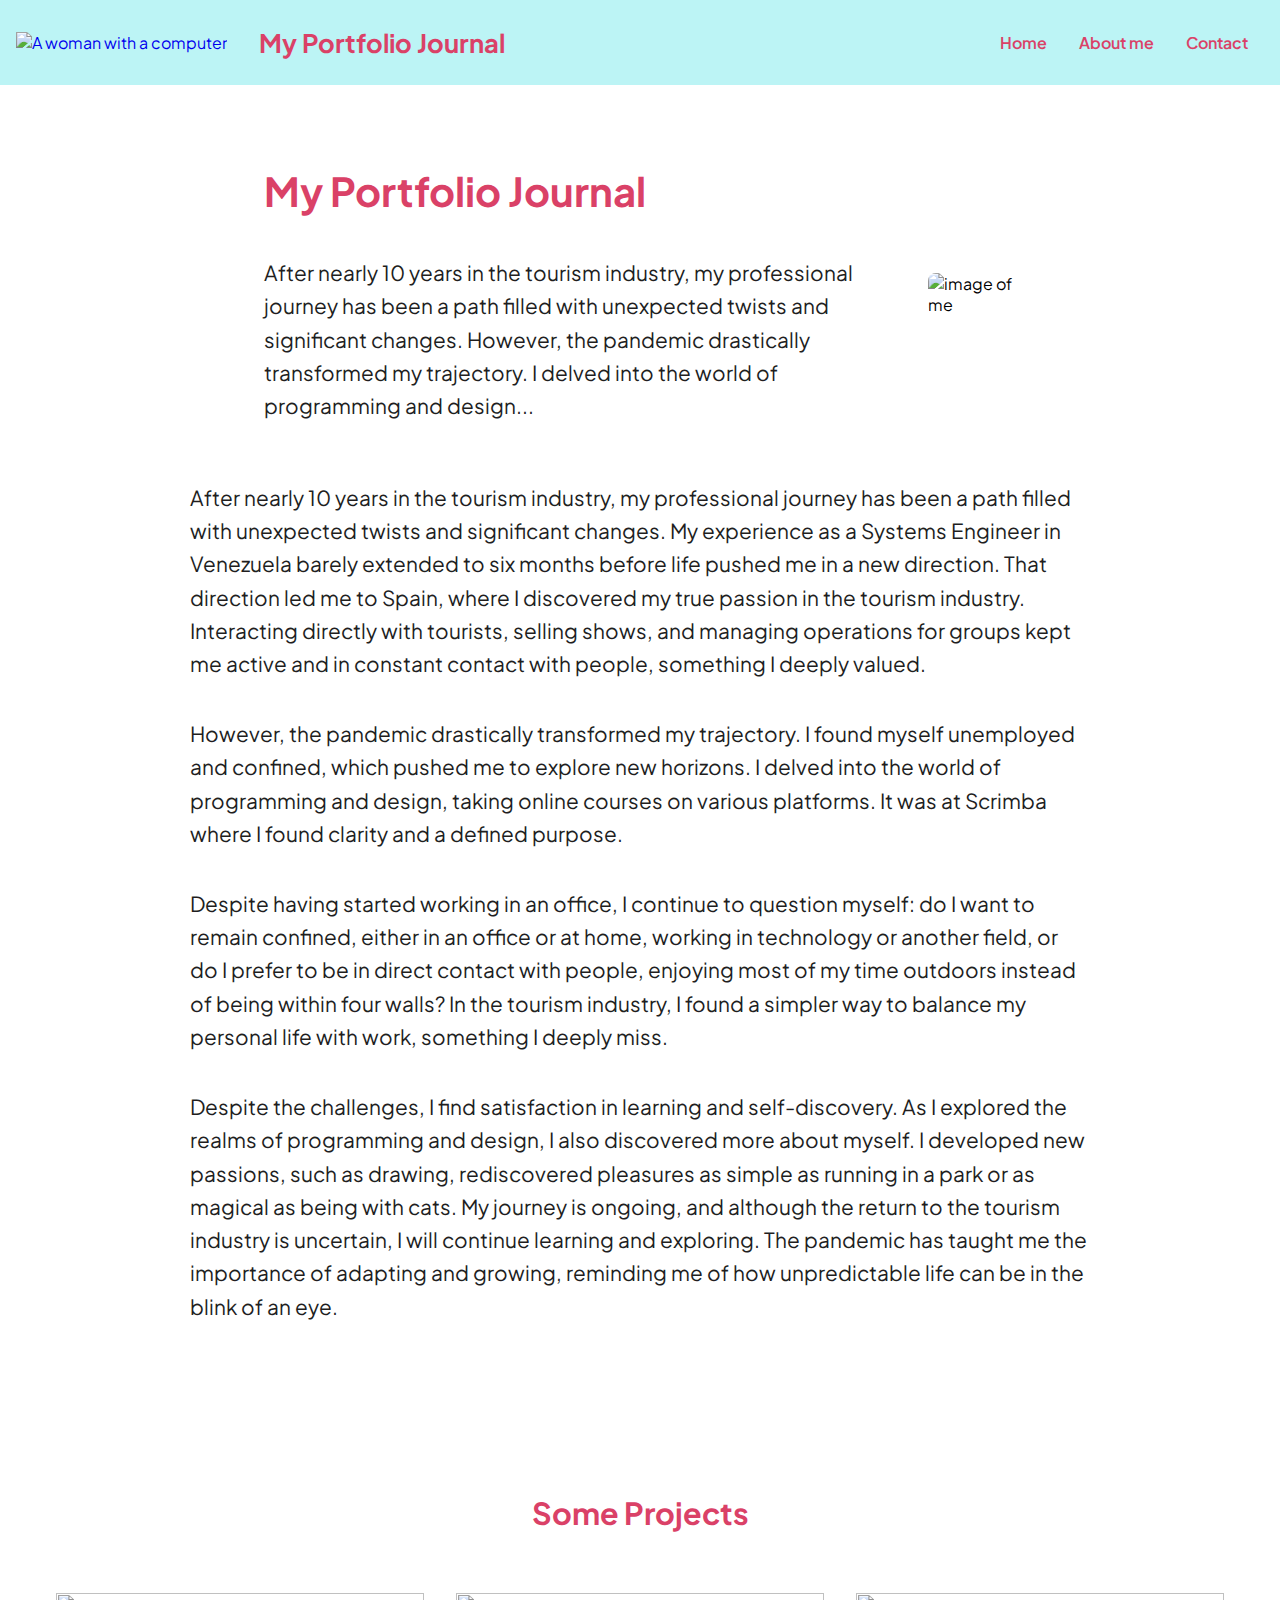
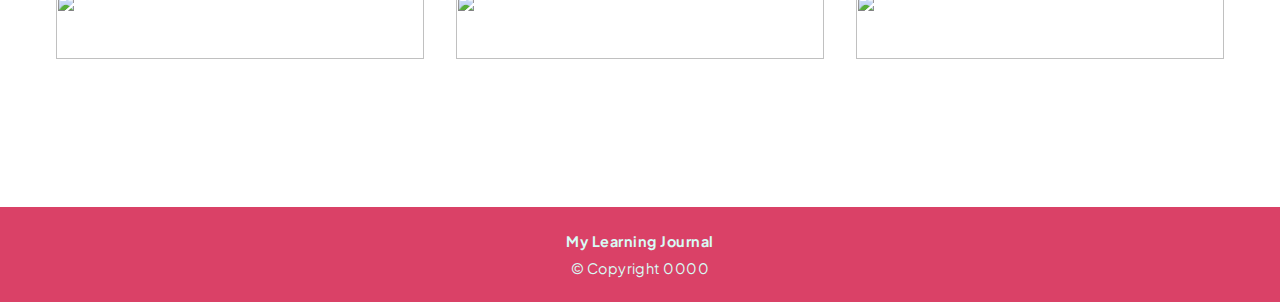
==== about.html @ 936f0bb9 "commit" ====
<!DOCTYPE html>
<html lang="en">
  <head>
    <meta charset="UTF-8" />
    <meta name="viewport" content="width=device-width, initial-scale=1.0" />
    <link
      rel="stylesheet"
      href="https://cdnjs.cloudflare.com/ajax/libs/normalize/8.0.1/normalize.css"
    />
    <!-- Font Awesome CDN -->
    <link
      rel="stylesheet"
      href="https://cdnjs.cloudflare.com/ajax/libs/font-awesome/6.4.2/css/all.min.css"
      integrity="sha512-z3gLpd7yknf1YoNbCzqRKc4qyor8gaKU1qmn+CShxbuBusANI9QpRohGBreCFkKxLhei6S9CQXFEbbKuqLg0DA=="
      crossorigin="anonymous"
      referrerpolicy="no-referrer"
    />
    <!-- Font Google-->
    <link rel="preconnect" href="https://fonts.googleapis.com" />
    <link rel="preconnect" href="https://fonts.gstatic.com" crossorigin />
    <link
      href="https://fonts.googleapis.com/css2?family=Plus+Jakarta+Sans:wght@400;500;600;700;800&display=swap"
      rel="stylesheet"
    />
    <!-- CSS -->
    <link rel="stylesheet" href="css/about.css" />

    <title>About Me</title>
    <script src="index.js" defer></script>
  </head>
  <body>
    <header class="site-header flex">
      <div class="site-identity flex">
        <a href="index.html"
          ><img
            src="images/logo.png"
            alt="A woman with a computer"
            class="site-image"
        /></a>
        <h3>My Portfolio Journal</h3>
      </div>

      <button
        class="mobile-nav-toggle"
        aria-controls="site-navigation"
        aria-expanded="false"
      >
        <i class="fa-solid fa-bars" name="menu"></i>
        <i class="fa-solid fa-close" name="close"></i>
        <span class="fa-sr-only">Menu</span>
      </button>
      <nav>
        <ul
          id="site-navigation"
          data-visible="false"
          class="site-navigation flex"
        >
          <li><a href="index.html" class="active">Home </a></li>
          <li><a href="about.html">About me </a></li>
          <li><a href="contact.html">Contact </a></li>
        </ul>
      </nav>
    </header>

    <section class="section-article">
      <div class="article-content flex">
        <div class="article-segment flex">
          <div>
            <h1>My Portfolio Journal</h1>
            <p class="article-text article-summary">
              After nearly 10 years in the tourism industry, my professional
              journey has been a path filled with unexpected twists and
              significant changes. However, the pandemic drastically transformed
              my trajectory. I delved into the world of programming and
              design...
            </p>
          </div>
          <img
            src="../images/carla.png"
            class="article-img"
            alt="image of me"
          />
        </div>
        <p class="article-text">
          After nearly 10 years in the tourism industry, my professional journey
          has been a path filled with unexpected twists and significant changes.
          My experience as a Systems Engineer in Venezuela barely extended to
          six months before life pushed me in a new direction. That direction
          led me to Spain, where I discovered my true passion in the tourism
          industry. Interacting directly with tourists, selling shows, and
          managing operations for groups kept me active and in constant contact
          with people, something I deeply valued.
        </p>
        <p class="article-text">
          However, the pandemic drastically transformed my trajectory. I found
          myself unemployed and confined, which pushed me to explore new
          horizons. I delved into the world of programming and design, taking
          online courses on various platforms. It was at Scrimba where I found
          clarity and a defined purpose.
        </p>
        <p class="article-text">
          Despite having started working in an office, I continue to question
          myself: do I want to remain confined, either in an office or at home,
          working in technology or another field, or do I prefer to be in direct
          contact with people, enjoying most of my time outdoors instead of
          being within four walls? In the tourism industry, I found a simpler
          way to balance my personal life with work, something I deeply miss.
        </p>
        <p class="article-text">
          Despite the challenges, I find satisfaction in learning and
          self-discovery. As I explored the realms of programming and design, I
          also discovered more about myself. I developed new passions, such as
          drawing, rediscovered pleasures as simple as running in a park or as
          magical as being with cats. My journey is ongoing, and although the
          return to the tourism industry is uncertain, I will continue learning
          and exploring. The pandemic has taught me the importance of adapting
          and growing, reminding me of how unpredictable life can be in the
          blink of an eye.
        </p>
      </div>
    </section>

    <section class="section-gallery">
      <h2>Some Projects</h2>
      <ul class="gallery">
        <li>
          <figure class="gallery-content">
            <a href="https://hometown-istanbul.netlify.app" target="_blank">
              <img src="../images/img-1.jpg" class="gallery-image" />
              <figcaption>
                Istanbul: Current City - Basic HTML & CSS Page
              </figcaption>
            </a>
          </figure>
        </li>
        <li>
          <figure class="gallery-content">
            <a href="https://soccer-scoreboard-app.netlify.app" target="_blank">
              <img src="../images/img-2.jpg" class="gallery-image" />
              <figcaption>Basic scoreboard in HTML, CSS and JS</figcaption>
            </a>
          </figure>
        </li>

        <li>
          <figure class="gallery-content">
            <a href="https://birthdaygiftsite.netlify.app/" target="_blank">
              <img src="../images/img-3.jpg" class="gallery-image" />
              <figcaption>
                Animated birthday gift card in HTML and CSS for my sister
              </figcaption>
            </a>
          </figure>
        </li>
      </ul>
    </section>

    <footer>
      <p>My Learning Journal</p>
      <p class="footer-date">&copy; Copyright <span class="year">0000</span></p>
    </footer>
  </body>
</html>
---- css/about.css ----
/* General */

*,
*:before,
*:after {
  padding: 0;
  margin: 0;
  box-sizing: border-box;
}

html {
  margin: 0;
  padding: 0;
  box-sizing: border-box;
}

body {
  font-family: "Plus Jakarta Sans", sans-serif;

  overflow-x: hidden;
}

a {
  text-decoration: none;
}

.flex {
  display: flex;
  gap: var(--gap, 1rem);
}

/* Typography */

h1 {
  margin: 0 0 1em 0;
  color: #da4167;
  font-size: 2rem;
  text-align: center;
}

h3 {
  font-size: 1rem;
}

h2 {
  color: #da4167;
  margin-bottom: 2em;
  text-align: center;
  font-size: 1.9rem;
}

@media (min-width: 35em) {
  h1 {
    font-size: 2.5rem;
    text-align: left;
  }
  h3 {
    font-size: 1.6rem;
  }
}

/* ----- Header ----- */

.site-header {
  background-color: #bcf4f5;
  color: #da4167;
  justify-content: space-between;
  align-items: center;
}

.site-identity {
  align-items: center;
  justify-content: space-between;
}

.site-image {
  height: 6rem;
  margin: 1em;
  cursor: pointer;
}

.site-navigation {
  align-items: center;
  min-height: 4.375em;
  list-style: none;
  transform: uppercase;
}

.site-navigation a {
  text-decoration: none;
  color: #da4167;
  font-weight: 600;
}

.mobile-nav-toggle {
  display: none;
}

@media (max-width: 35em) {
  .site-image {
    margin: 0.5em 0 0.5em 0.5em;
    height: 4rem;
  }

  .site-navigation {
    position: fixed;
    z-index: 1000;
    flex-direction: column;
    padding: min(20vh, 10em) 2em;
    inset: 0 0 0 0;
    background-color: #d8fbf5;
    transform: translateX(100%);
    transition: transform 35ms ease-out;
  }

  .site-navigation[data-visible="true"] {
    transform: translateX(0%);
  }

  .mobile-nav-toggle > i[name="close"] {
    display: none;
  }
  .mobile-nav-toggle > i[name="menu"] {
    display: block;
  }

  .mobile-nav-toggle {
    display: block;
    position: absolute;
    background-color: #d8fbf5;
    border-color: #da4167;
    color: #da4167;
    padding: 0.5em;
    aspect-ratio: 1;
    z-index: 9999;
    top: 1.5em;
    right: 2em;
  }
}

@media (min-width: 35em) {
  .site-navigation {
    --gap: 2em;
    padding: 2em;
  }
}

/* ----- Article ----- */
.section-article {
  margin: 5em 0;
}

.article-content {
  padding: 0 4em;
  flex-direction: column;
  justify-content: center;
  align-items: center;
}

.article-segment {
  flex-direction: column;
  padding: 0;
}

.article-img {
  width: 95%;
  display: block;
  border-radius: 0.5em;
}

.article-text {
  color: #211e1e;
  line-height: 1.6;
  font-size: 1rem;
  padding: 0.5em 0;
}

@media (min-width: 35em) {
  .section-article {
    margin: 5em 4em;
  }

  .article-segment {
    padding: 0 8.5em;
    flex-direction: row;
    margin-bottom: 2em;
    align-items: center;
    justify-content: center;
  }

  .article-img {
    width: 45%;
  }

  .article-text {
    font-size: 1.3rem;
    padding: 0.5em 3em;
  }

  .article-summary {
    padding: 0;
    margin: 0;
  }
}

/* ----- Gallery ----- */

.section-gallery {
  padding: 5em 3.5em 1.875em;
}

.gallery {
  display: grid;
  grid-template-columns: 1fr;
  grid-gap: 1.875em;
  list-style: none;
  text-decoration: none;
}

.gallery-content {
  /* height: 18rem; */
  width: 100%;
  height: 100%;
  overflow: hidden;
  position: relative;
}

.gallery-content a > img {
  width: 100%;
  height: 87%;
  object-fit: cover;
}

.gallery-content a > figcaption {
  color: #3c4f76;
  text-align: center;
  padding-top: 1rem;
  font-size: 1rem;
  font-weight: 700;
  line-height: 1.5;
}
.more {
  display: none;
  padding-bottom: 1.875em;
}

.gallery-more {
  text-align: center;
  text-transform: uppercase;
  font-weight: 700;
  color: #da4167;
  display: block;
  cursor: pointer;
  margin-top: 4em;
  letter-spacing: 0.05rem;
}

@media (min-width: 35em) {
  .gallery {
    grid-template-columns: repeat(3, 1fr);
    grid-gap: 2em;
  }

  .gallery-content a > figcaption {
    font-size: 1.2rem;
  }

  .gallery-content a > img {
    height: 82%;
  }

  .gallery-more {
    margin-top: 3em;
  }
}

/* ----- Footer ----- */
footer {
  display: flex;
  gap: 0.65em;
  flex-direction: column;
  justify-content: center;
  align-items: center;
  margin-top: 6em;
  background-color: #da4167;
  color: #d8fbf5;
  padding: 1.5em;
  height: 6.563em;
  font-weight: 700;
  font-size: 0.9rem;
  letter-spacing: 0.03rem;
}

.footer-date {
  font-weight: 400;
}
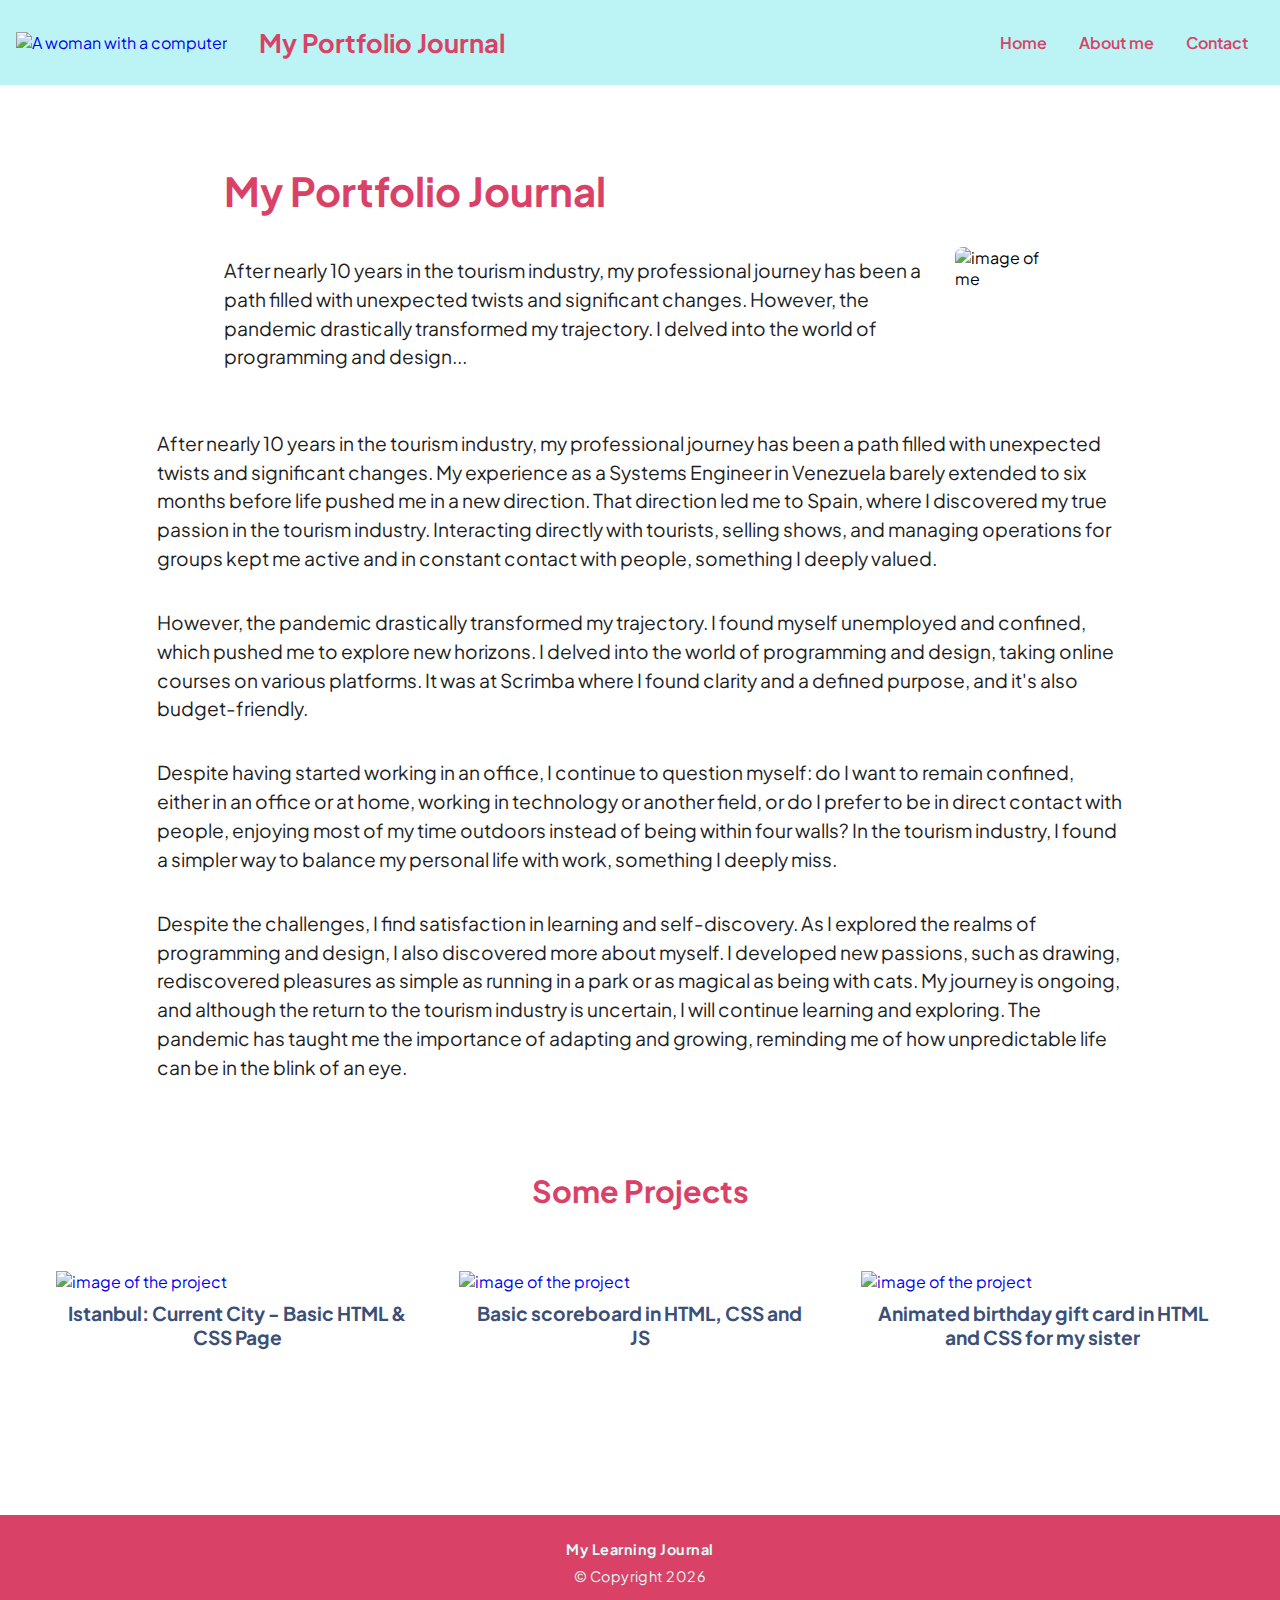
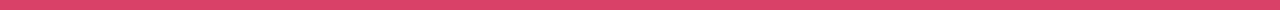
==== commit dec2d41c: "update" ====
--- a/about.html
+++ b/about.html
@@ -96,7 +96,7 @@
           myself unemployed and confined, which pushed me to explore new
           horizons. I delved into the world of programming and design, taking
           online courses on various platforms. It was at Scrimba where I found
-          clarity and a defined purpose.
+          clarity and a defined purpose, and it's also budget-friendly.
         </p>
         <p class="article-text">
           Despite having started working in an office, I continue to question
@@ -124,9 +124,9 @@
       <h2>Some Projects</h2>
       <ul class="gallery">
         <li>
-          <figure class="gallery-content">
+          <figure class="gallery-item">
             <a href="https://hometown-istanbul.netlify.app" target="_blank">
-              <img src="../images/img-1.jpg" class="gallery-image" />
+              <img src="../images/img-1.jpg" alt="image of the project" />
               <figcaption>
                 Istanbul: Current City - Basic HTML & CSS Page
               </figcaption>
@@ -134,18 +134,18 @@
           </figure>
         </li>
         <li>
-          <figure class="gallery-content">
+          <figure class="gallery-item">
             <a href="https://soccer-scoreboard-app.netlify.app" target="_blank">
-              <img src="../images/img-2.jpg" class="gallery-image" />
+              <img src="../images/img-2.jpg" alt="image of the project" />
               <figcaption>Basic scoreboard in HTML, CSS and JS</figcaption>
             </a>
           </figure>
         </li>
 
         <li>
-          <figure class="gallery-content">
+          <figure class="gallery-item">
             <a href="https://birthdaygiftsite.netlify.app/" target="_blank">
-              <img src="../images/img-3.jpg" class="gallery-image" />
+              <img src="../images/img-3.jpg" alt="image of the project" />
               <figcaption>
                 Animated birthday gift card in HTML and CSS for my sister
               </figcaption>
--- a/css/about.css
+++ b/css/about.css
@@ -147,11 +147,11 @@
 
 /* ----- Article ----- */
 .section-article {
-  margin: 5em 0;
+  margin-top: 5em;
 }
 
 .article-content {
-  padding: 0 4em;
+  padding: 0 3em;
   flex-direction: column;
   justify-content: center;
   align-items: center;
@@ -159,7 +159,9 @@
 
 .article-segment {
   flex-direction: column;
-  padding: 0;
+  flex-direction: column;
+  justify-content: center;
+  margin: 0;
 }
 
 .article-img {
@@ -170,18 +172,18 @@
 
 .article-text {
   color: #211e1e;
-  line-height: 1.6;
+  line-height: 1.5;
   font-size: 1rem;
-  padding: 0.5em 0;
+  margin: 0.5em 0;
 }
 
 @media (min-width: 35em) {
   .section-article {
-    margin: 5em 4em;
+    margin: 5em 5em 0 5em;
   }
 
   .article-segment {
-    padding: 0 8.5em;
+    padding: 0 6em;
     flex-direction: row;
     margin-bottom: 2em;
     align-items: center;
@@ -189,16 +191,15 @@
   }
 
   .article-img {
-    width: 45%;
+    width: 38%;
   }
 
   .article-text {
-    font-size: 1.3rem;
-    padding: 0.5em 3em;
+    font-size: 1.2rem;
+    margin: 0.5em 1.5em;
   }
 
   .article-summary {
-    padding: 0;
     margin: 0;
   }
 }
@@ -206,71 +207,47 @@
 /* ----- Gallery ----- */
 
 .section-gallery {
-  padding: 5em 3.5em 1.875em;
-}
-
+  padding: 5em 2em 1.875em 2em;
+}
 .gallery {
   display: grid;
-  grid-template-columns: 1fr;
-  grid-gap: 1.875em;
+  grid-template-columns: repeat(auto-fill, minmax(18.75em, 3fr));
+  grid-gap: 2.5em;
   list-style: none;
   text-decoration: none;
-}
-
-.gallery-content {
-  /* height: 18rem; */
+  margin-bottom: 2.5em;
+}
+
+.gallery-item {
   width: 100%;
   height: 100%;
-  overflow: hidden;
-  position: relative;
-}
-
-.gallery-content a > img {
+}
+
+.gallery-item img {
   width: 100%;
   height: 87%;
   object-fit: cover;
 }
 
-.gallery-content a > figcaption {
+.gallery-item figcaption {
   color: #3c4f76;
   text-align: center;
-  padding-top: 1rem;
   font-size: 1rem;
+  padding: 0.5em;
   font-weight: 700;
-  line-height: 1.5;
-}
-.more {
-  display: none;
-  padding-bottom: 1.875em;
-}
-
-.gallery-more {
-  text-align: center;
-  text-transform: uppercase;
-  font-weight: 700;
-  color: #da4167;
-  display: block;
-  cursor: pointer;
-  margin-top: 4em;
-  letter-spacing: 0.05rem;
-}
-
-@media (min-width: 35em) {
-  .gallery {
-    grid-template-columns: repeat(3, 1fr);
-    grid-gap: 2em;
-  }
-
-  .gallery-content a > figcaption {
+}
+
+@media (min-width: 35em) {
+  .section-gallery {
+    padding: 5em 3.5em 1.875em 3.5em;
+  }
+
+  .gallery-item a > figcaption {
     font-size: 1.2rem;
   }
 
-  .gallery-content a > img {
+  .gallery-item a > img {
     height: 82%;
-  }
-
-  .gallery-more {
-    margin-top: 3em;
   }
 }
 
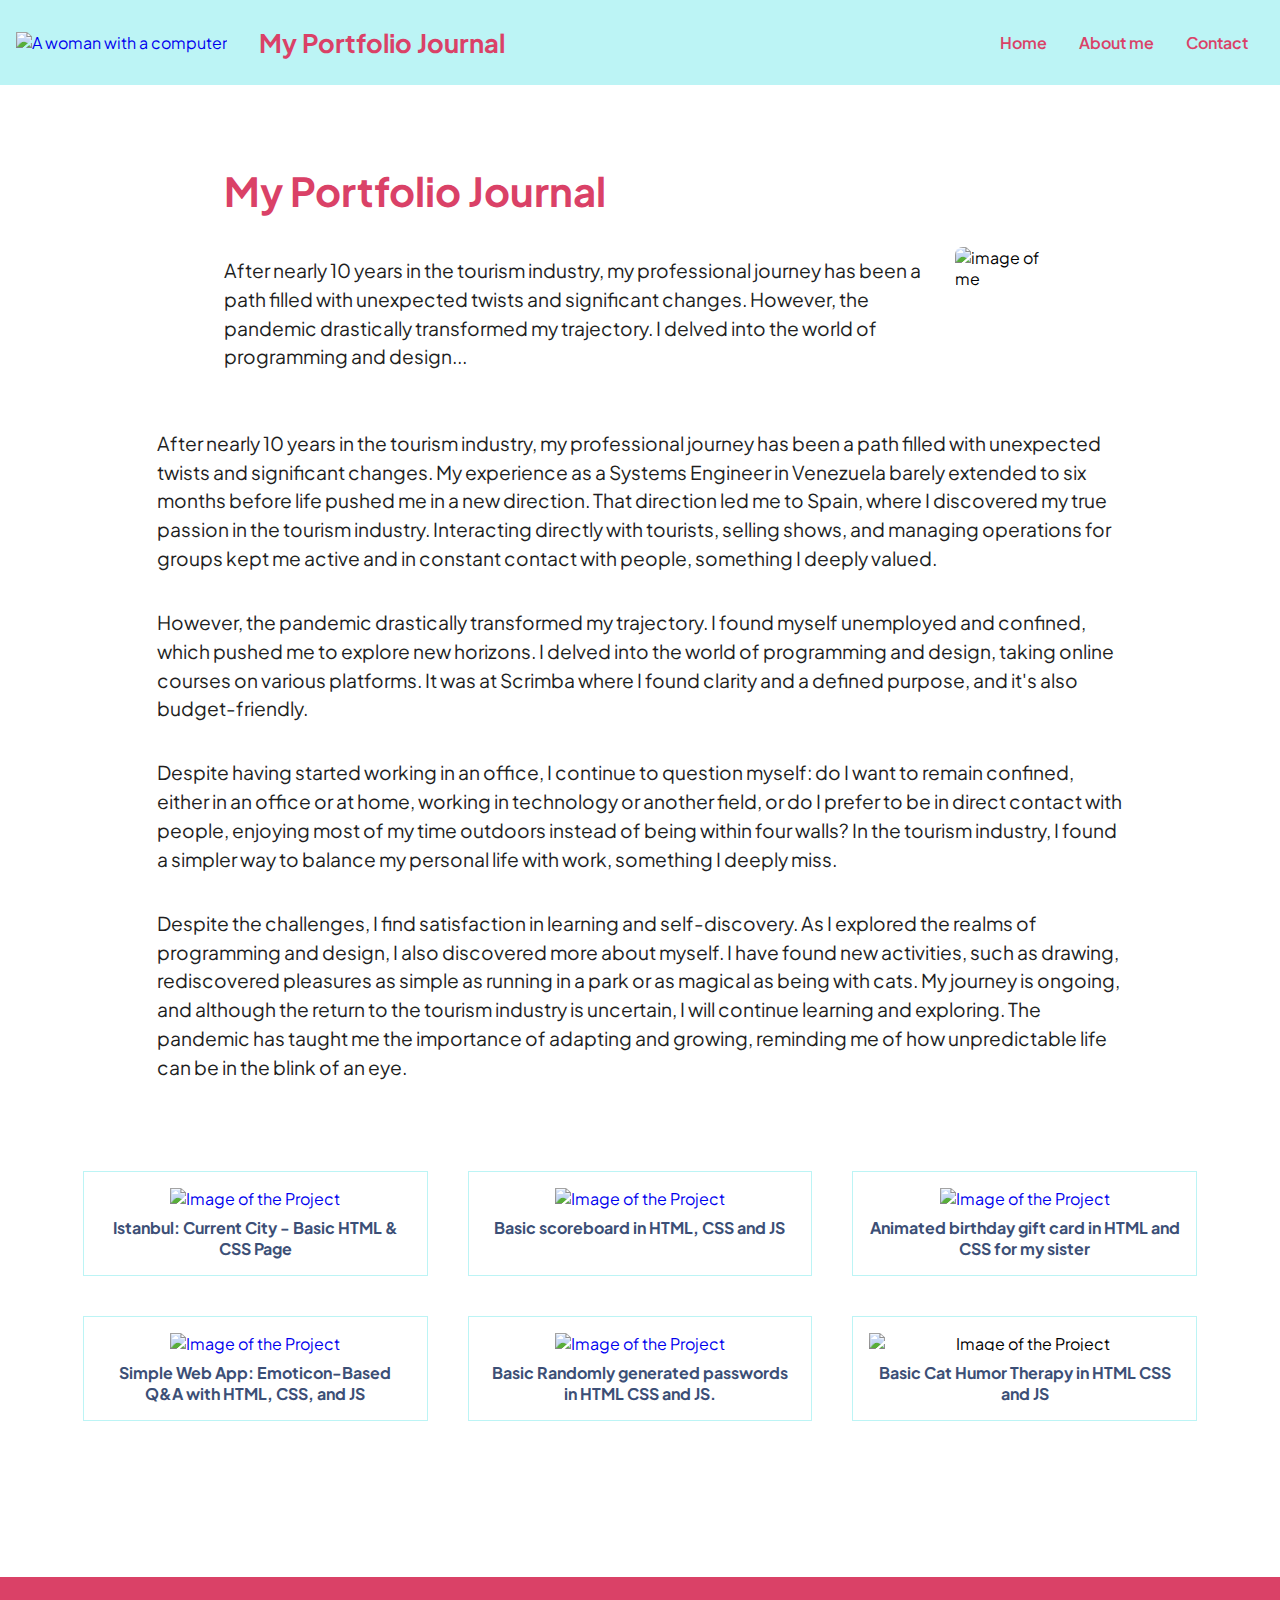
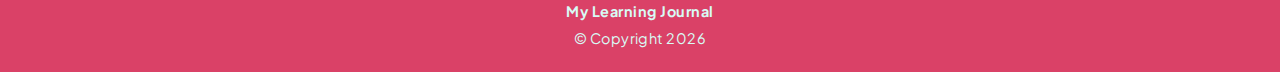
==== commit 1e071ae2: "update" ====
--- a/about.html
+++ b/about.html
@@ -109,9 +109,9 @@
         <p class="article-text">
           Despite the challenges, I find satisfaction in learning and
           self-discovery. As I explored the realms of programming and design, I
-          also discovered more about myself. I developed new passions, such as
-          drawing, rediscovered pleasures as simple as running in a park or as
-          magical as being with cats. My journey is ongoing, and although the
+          also discovered more about myself. I have found new activities, such
+          as drawing, rediscovered pleasures as simple as running in a park or
+          as magical as being with cats. My journey is ongoing, and although the
           return to the tourism industry is uncertain, I will continue learning
           and exploring. The pandemic has taught me the importance of adapting
           and growing, reminding me of how unpredictable life can be in the
@@ -119,8 +119,52 @@
         </p>
       </div>
     </section>
-
-    <section class="section-gallery">
+  
+    <section class="section-project">
+      <div class="project-container">
+        <div class="project-card">
+          <a href="https://hometown-istanbul.netlify.app" target="_blank">
+            <img src="../images/img-1.jpg" alt="Image of the Project" />
+            <p>Istanbul: Current City - Basic HTML & CSS Page</p>
+          </a>
+        </div>
+        <div class="project-card">
+          <a href="https://soccer-scoreboard-app.netlify.app" >
+            <img src="../images/img-2.jpg" alt="Image of the Project" />
+            <p>Basic scoreboard in HTML, CSS and JS</p>
+        </a>
+        </div>
+        <div class="project-card">
+          <a href="https://birthdaygiftsite.netlify.app/" target="_blank">
+            <img src="../images/img-3.jpg" alt="Image of the Project" />
+            <p> Animated birthday gift card in HTML and CSS for my sister</p>
+          </a>
+        </div>
+        <div class="project-card">
+          <a href="https://carla-emojis.netlify.app" target="_blank">
+            <img src="../images/img-4.jpg" alt="Image of the Project" />
+            <p>Simple Web App: Emoticon-Based Q&A with HTML, CSS, and JS</p>
+          </a>
+        </div>
+        <div class="project-card">
+          <a
+          href="https://customized-password-generator.netlify.app/"
+          target="_blank"
+        >
+            <img src="../images/img-5.jpg" alt="Image of the Project" />
+            <p> Basic Randomly generated passwords in HTML CSS and JS.</p>
+          </a>  
+        </div>
+        <div class="project-card">
+          <a href="https://cat-mood.netlify.app/" target="_blank"></a>
+            <img src="../images/img-6.jpg" alt="Image of the Project" />
+            <p>Basic Cat Humor Therapy in HTML CSS and JS</p>
+          </a> 
+        </div>
+      </div>
+  
+    </section>
+  <!--   <section class="section-gallery">
       <h2>Some Projects</h2>
       <ul class="gallery">
         <li>
@@ -153,7 +197,7 @@
           </figure>
         </li>
       </ul>
-    </section>
+    </section> -->
 
     <footer>
       <p>My Learning Journal</p>
--- a/css/about.css
+++ b/css/about.css
@@ -206,7 +206,7 @@
 
 /* ----- Gallery ----- */
 
-.section-gallery {
+/* .section-gallery {
   padding: 5em 2em 1.875em 2em;
 }
 .gallery {
@@ -248,6 +248,74 @@
 
   .gallery-item a > img {
     height: 82%;
+  }
+}
+ */
+
+/* ----- Projects ----- */
+
+.section-project {
+  padding: 5em 2em 1.875em 2em;
+}
+
+.project-container a {
+  display: block;
+  text-decoration: none;
+  margin: 0;
+  padding: 0;
+}
+
+.project-container {
+  margin: 0 auto;
+  max-width: 78.125em;
+  display: flex;
+  flex-wrap: wrap;
+  justify-content: center;
+  gap: 2.5em;
+  margin-bottom: 2.5em;
+}
+
+.project-card {
+  flex: 0 1 calc(100% - 1.25em);
+  display: grid;
+  grid-template-rows: 1fr auto auto;
+  border: 0.063em solid #bcf4f5;
+  padding: 1em;
+  text-align: center;
+  box-sizing: border-box;
+  transition: all 0.3s ease;
+}
+
+.project-card:hover,
+.project-card:active {
+  transform: translateY(-0.313em);
+  box-shadow: 0 0.5em 1em rgba(0, 0, 0, 0.2);
+  border: 1px solid #da4167;
+}
+
+.project-card img {
+  width: 100%;
+  height: 85%;
+  object-fit: cover;
+}
+
+.project-card p {
+  color: #3c4f76;
+  text-align: center;
+  font-size: 1rem;
+  padding-top: 0.5em;
+  font-weight: 700;
+}
+
+@media (min-width: 37em) {
+  .project-card {
+    flex: 0 1 calc(48% - 1.25em);
+  }
+}
+
+@media (min-width: 48em) {
+  .project-card {
+    flex: 0 1 calc(30% - 1.25em);
   }
 }
 
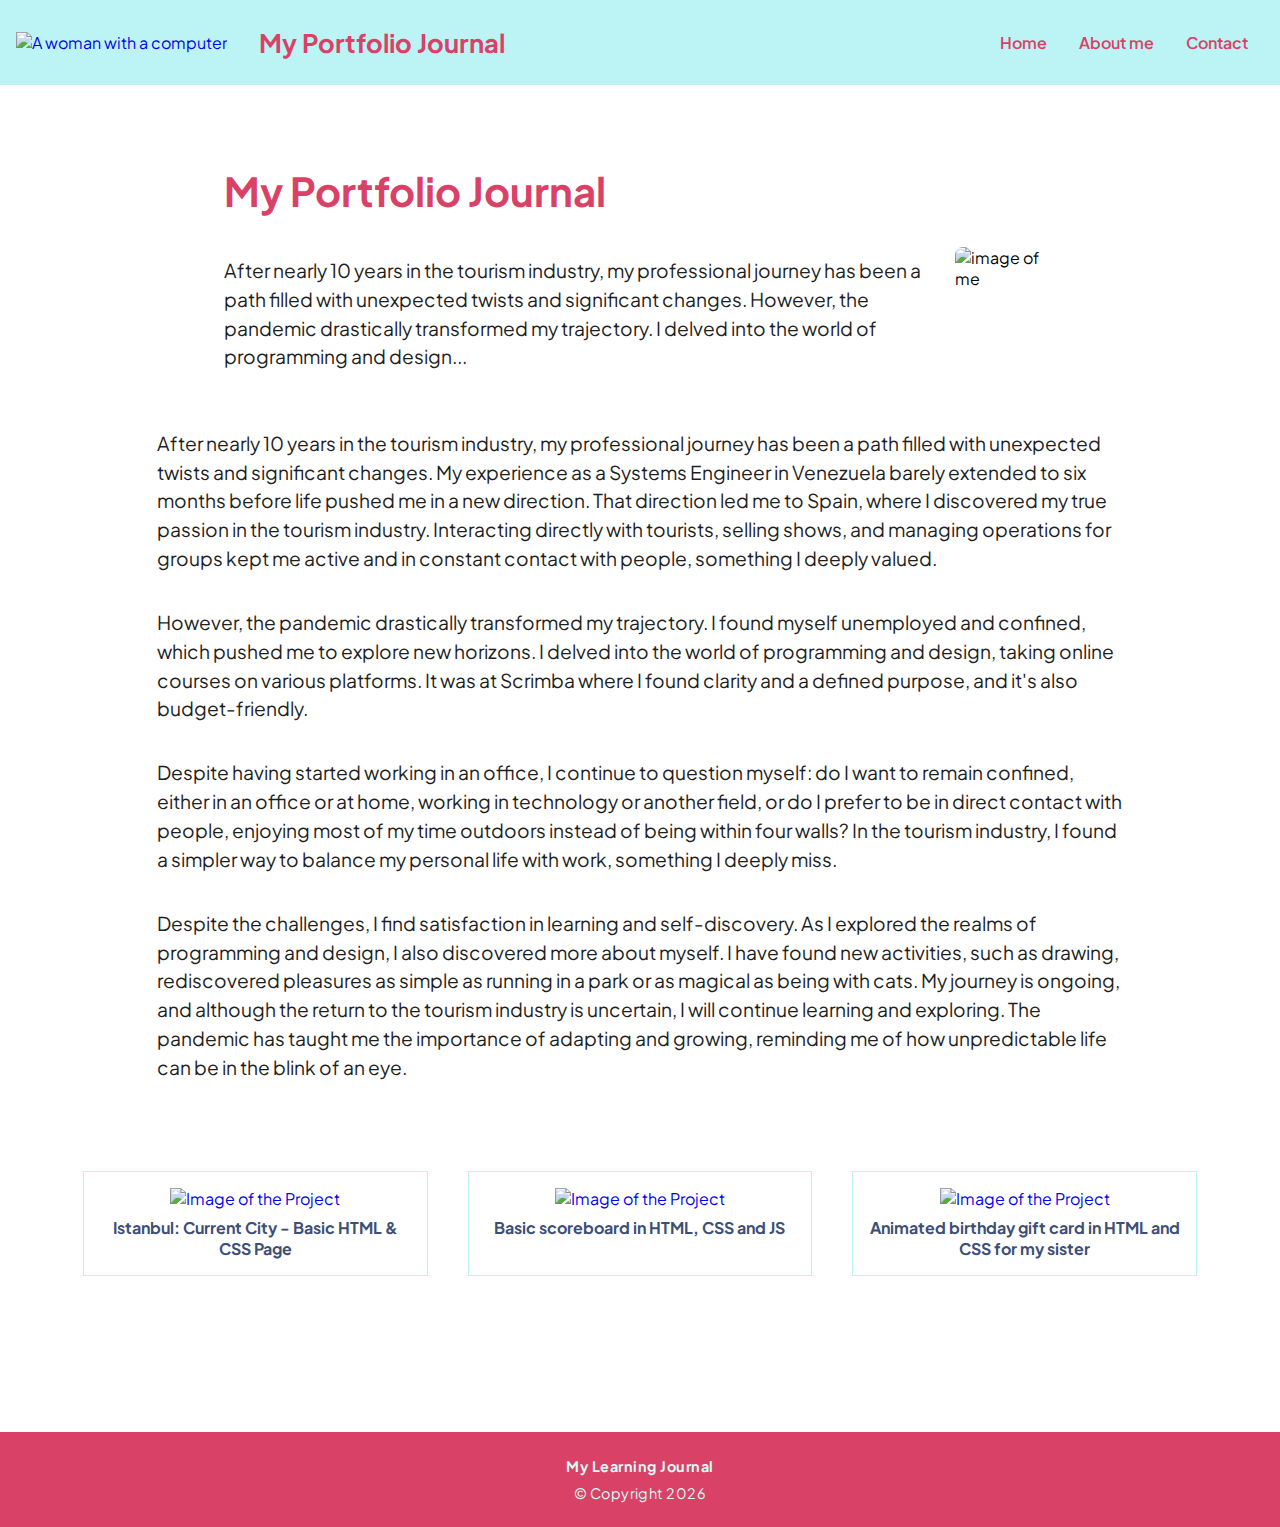
==== commit f41633c1: "update" ====
--- a/about.html
+++ b/about.html
@@ -119,7 +119,7 @@
         </p>
       </div>
     </section>
-  
+
     <section class="section-project">
       <div class="project-container">
         <div class="project-card">
@@ -129,42 +129,20 @@
           </a>
         </div>
         <div class="project-card">
-          <a href="https://soccer-scoreboard-app.netlify.app" >
+          <a href="https://soccer-scoreboard-app.netlify.app">
             <img src="../images/img-2.jpg" alt="Image of the Project" />
             <p>Basic scoreboard in HTML, CSS and JS</p>
-        </a>
+          </a>
         </div>
         <div class="project-card">
           <a href="https://birthdaygiftsite.netlify.app/" target="_blank">
             <img src="../images/img-3.jpg" alt="Image of the Project" />
-            <p> Animated birthday gift card in HTML and CSS for my sister</p>
+            <p>Animated birthday gift card in HTML and CSS for my sister</p>
           </a>
         </div>
-        <div class="project-card">
-          <a href="https://carla-emojis.netlify.app" target="_blank">
-            <img src="../images/img-4.jpg" alt="Image of the Project" />
-            <p>Simple Web App: Emoticon-Based Q&A with HTML, CSS, and JS</p>
-          </a>
-        </div>
-        <div class="project-card">
-          <a
-          href="https://customized-password-generator.netlify.app/"
-          target="_blank"
-        >
-            <img src="../images/img-5.jpg" alt="Image of the Project" />
-            <p> Basic Randomly generated passwords in HTML CSS and JS.</p>
-          </a>  
-        </div>
-        <div class="project-card">
-          <a href="https://cat-mood.netlify.app/" target="_blank"></a>
-            <img src="../images/img-6.jpg" alt="Image of the Project" />
-            <p>Basic Cat Humor Therapy in HTML CSS and JS</p>
-          </a> 
-        </div>
       </div>
-  
     </section>
-  <!--   <section class="section-gallery">
+    <!--   <section class="section-gallery">
       <h2>Some Projects</h2>
       <ul class="gallery">
         <li>
--- a/css/about.css
+++ b/css/about.css
@@ -307,11 +307,11 @@
   font-weight: 700;
 }
 
-@media (min-width: 37em) {
+/* @media (min-width: 37em) {
   .project-card {
     flex: 0 1 calc(48% - 1.25em);
   }
-}
+} */
 
 @media (min-width: 48em) {
   .project-card {
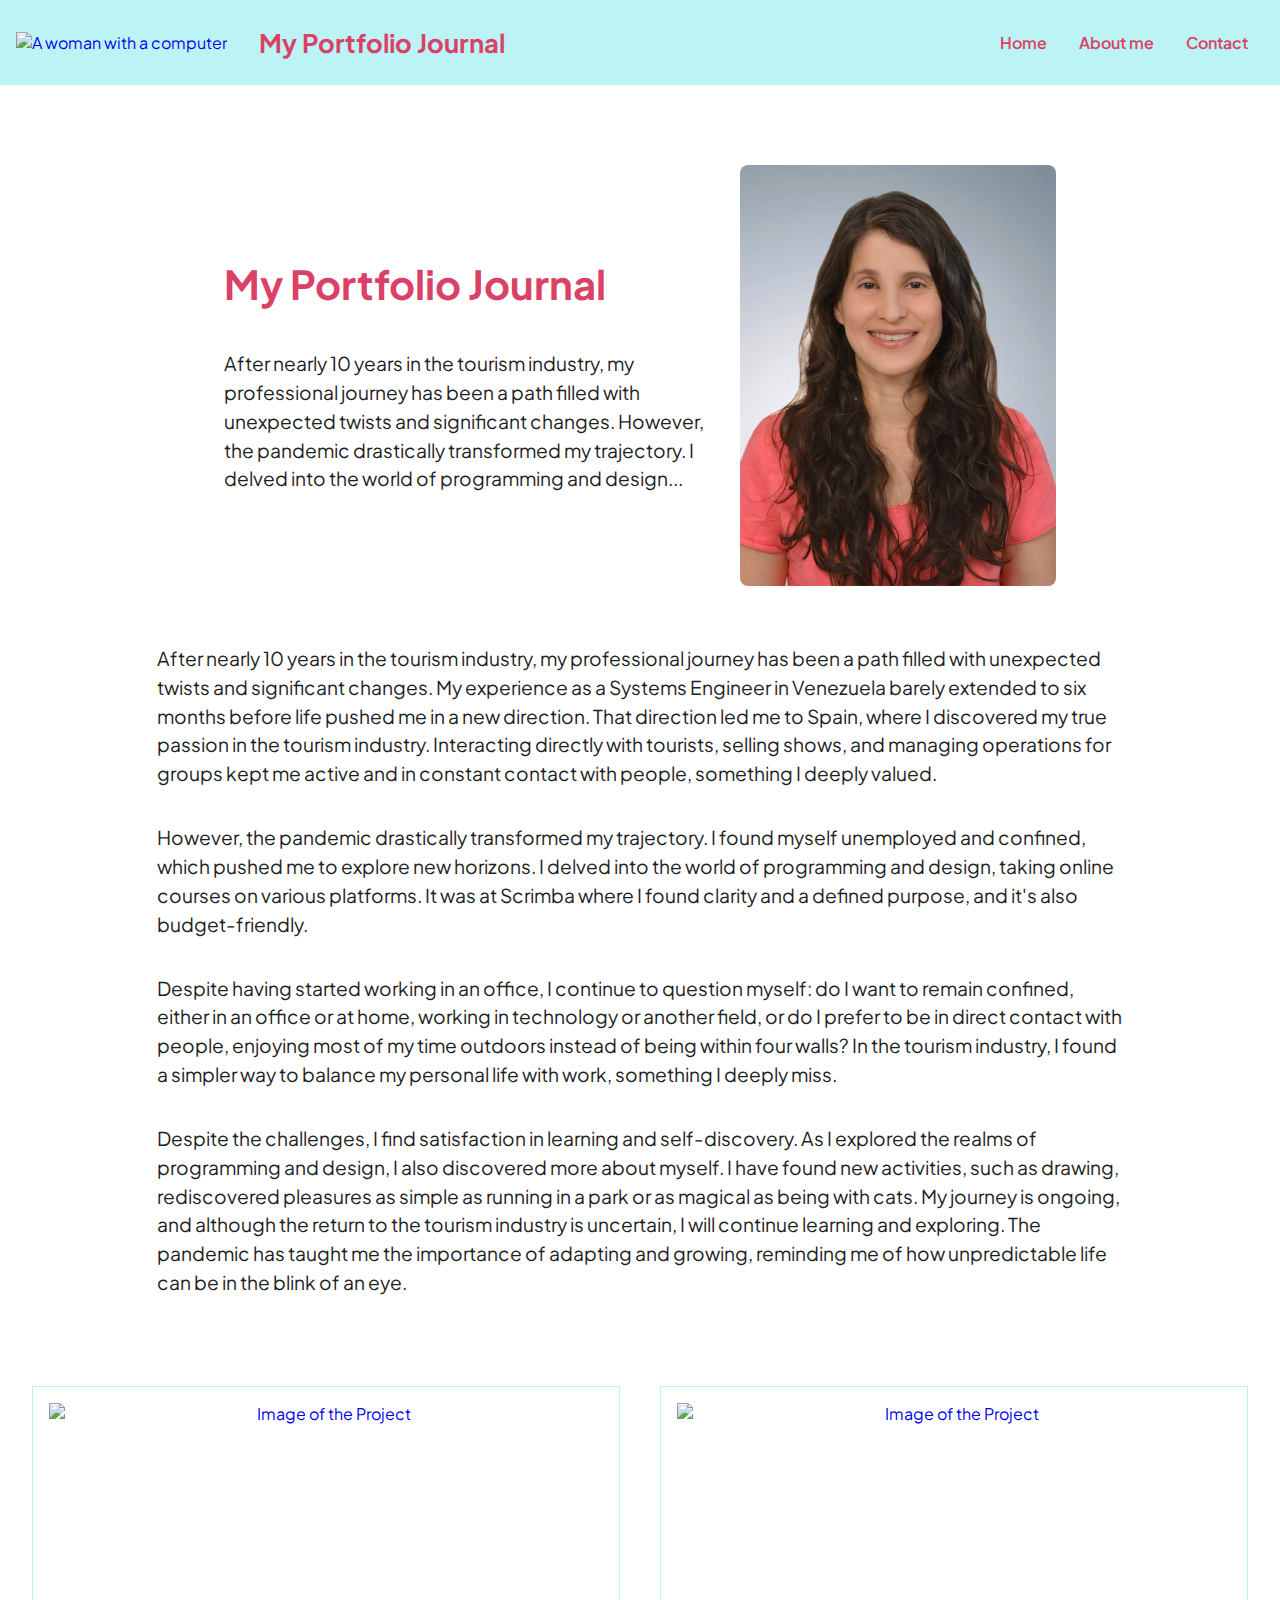
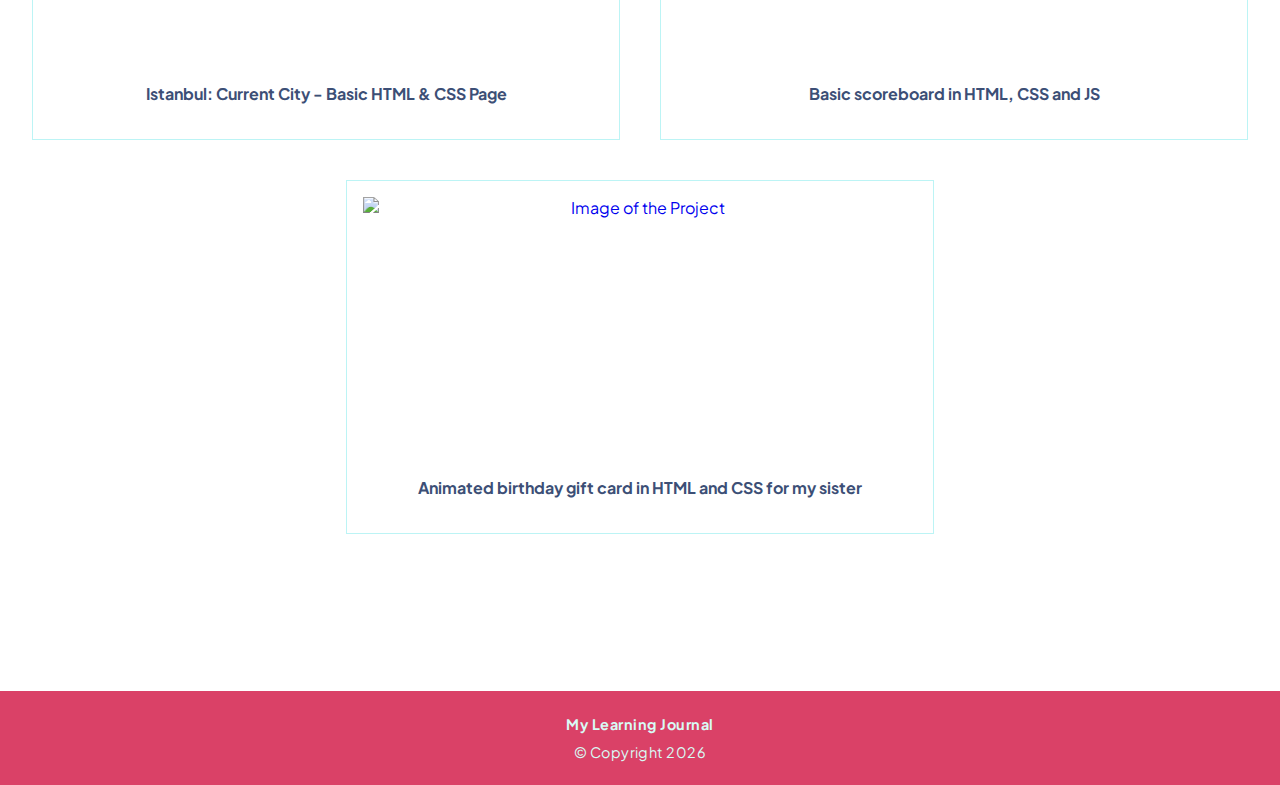
==== commit 2236c6fa: "update about" ====
--- a/about.html
+++ b/about.html
@@ -76,7 +76,7 @@
             </p>
           </div>
           <img
-            src="../images/carla.png"
+            src="../images/carla.jpg"
             class="article-img"
             alt="image of me"
           />
@@ -142,41 +142,6 @@
         </div>
       </div>
     </section>
-    <!--   <section class="section-gallery">
-      <h2>Some Projects</h2>
-      <ul class="gallery">
-        <li>
-          <figure class="gallery-item">
-            <a href="https://hometown-istanbul.netlify.app" target="_blank">
-              <img src="../images/img-1.jpg" alt="image of the project" />
-              <figcaption>
-                Istanbul: Current City - Basic HTML & CSS Page
-              </figcaption>
-            </a>
-          </figure>
-        </li>
-        <li>
-          <figure class="gallery-item">
-            <a href="https://soccer-scoreboard-app.netlify.app" target="_blank">
-              <img src="../images/img-2.jpg" alt="image of the project" />
-              <figcaption>Basic scoreboard in HTML, CSS and JS</figcaption>
-            </a>
-          </figure>
-        </li>
-
-        <li>
-          <figure class="gallery-item">
-            <a href="https://birthdaygiftsite.netlify.app/" target="_blank">
-              <img src="../images/img-3.jpg" alt="image of the project" />
-              <figcaption>
-                Animated birthday gift card in HTML and CSS for my sister
-              </figcaption>
-            </a>
-          </figure>
-        </li>
-      </ul>
-    </section> -->
-
     <footer>
       <p>My Learning Journal</p>
       <p class="footer-date">&copy; Copyright <span class="year">0000</span></p>
--- a/css/about.css
+++ b/css/about.css
@@ -258,13 +258,6 @@
   padding: 5em 2em 1.875em 2em;
 }
 
-.project-container a {
-  display: block;
-  text-decoration: none;
-  margin: 0;
-  padding: 0;
-}
-
 .project-container {
   margin: 0 auto;
   max-width: 78.125em;
@@ -275,14 +268,19 @@
   margin-bottom: 2.5em;
 }
 
-.project-card {
+.project-card a {
+  text-decoration: none;
+  display: block;
+  margin: 0;
+  padding: 1em;
   flex: 0 1 calc(100% - 1.25em);
   display: grid;
-  grid-template-rows: 1fr auto auto;
+  grid-template-rows: 17em 3em;
+  text-align: center;
+}
+
+.project-card {
   border: 0.063em solid #bcf4f5;
-  padding: 1em;
-  text-align: center;
-  box-sizing: border-box;
   transition: all 0.3s ease;
 }
 
@@ -295,27 +293,40 @@
 
 .project-card img {
   width: 100%;
-  height: 85%;
+  height: 100%;
+  display: block;
   object-fit: cover;
+  grid-row: 1/2;
 }
 
 .project-card p {
   color: #3c4f76;
   text-align: center;
-  font-size: 1rem;
-  padding-top: 0.5em;
+  font-size: 0.8rem;
+  padding: 0.7em 0;
   font-weight: 700;
-}
-
-/* @media (min-width: 37em) {
+  grid-row: 2/3;
+}
+
+@media (min-width: 30em) {
   .project-card {
-    flex: 0 1 calc(48% - 1.25em);
-  }
-} */
-
-@media (min-width: 48em) {
+    flex: 0 1 calc(50% - 1.25em);
+  }
+
+  .project-card p {
+    padding: 0.5em 0;
+    font-size: 1rem;
+  }
+}
+
+@media (min-width: 30em) {
   .project-card {
-    flex: 0 1 calc(30% - 1.25em);
+    flex: 0 1 calc(50% - 1.25em);
+  }
+
+  .project-card p {
+    padding: 0.5em 0;
+    font-size: 1rem;
   }
 }
 
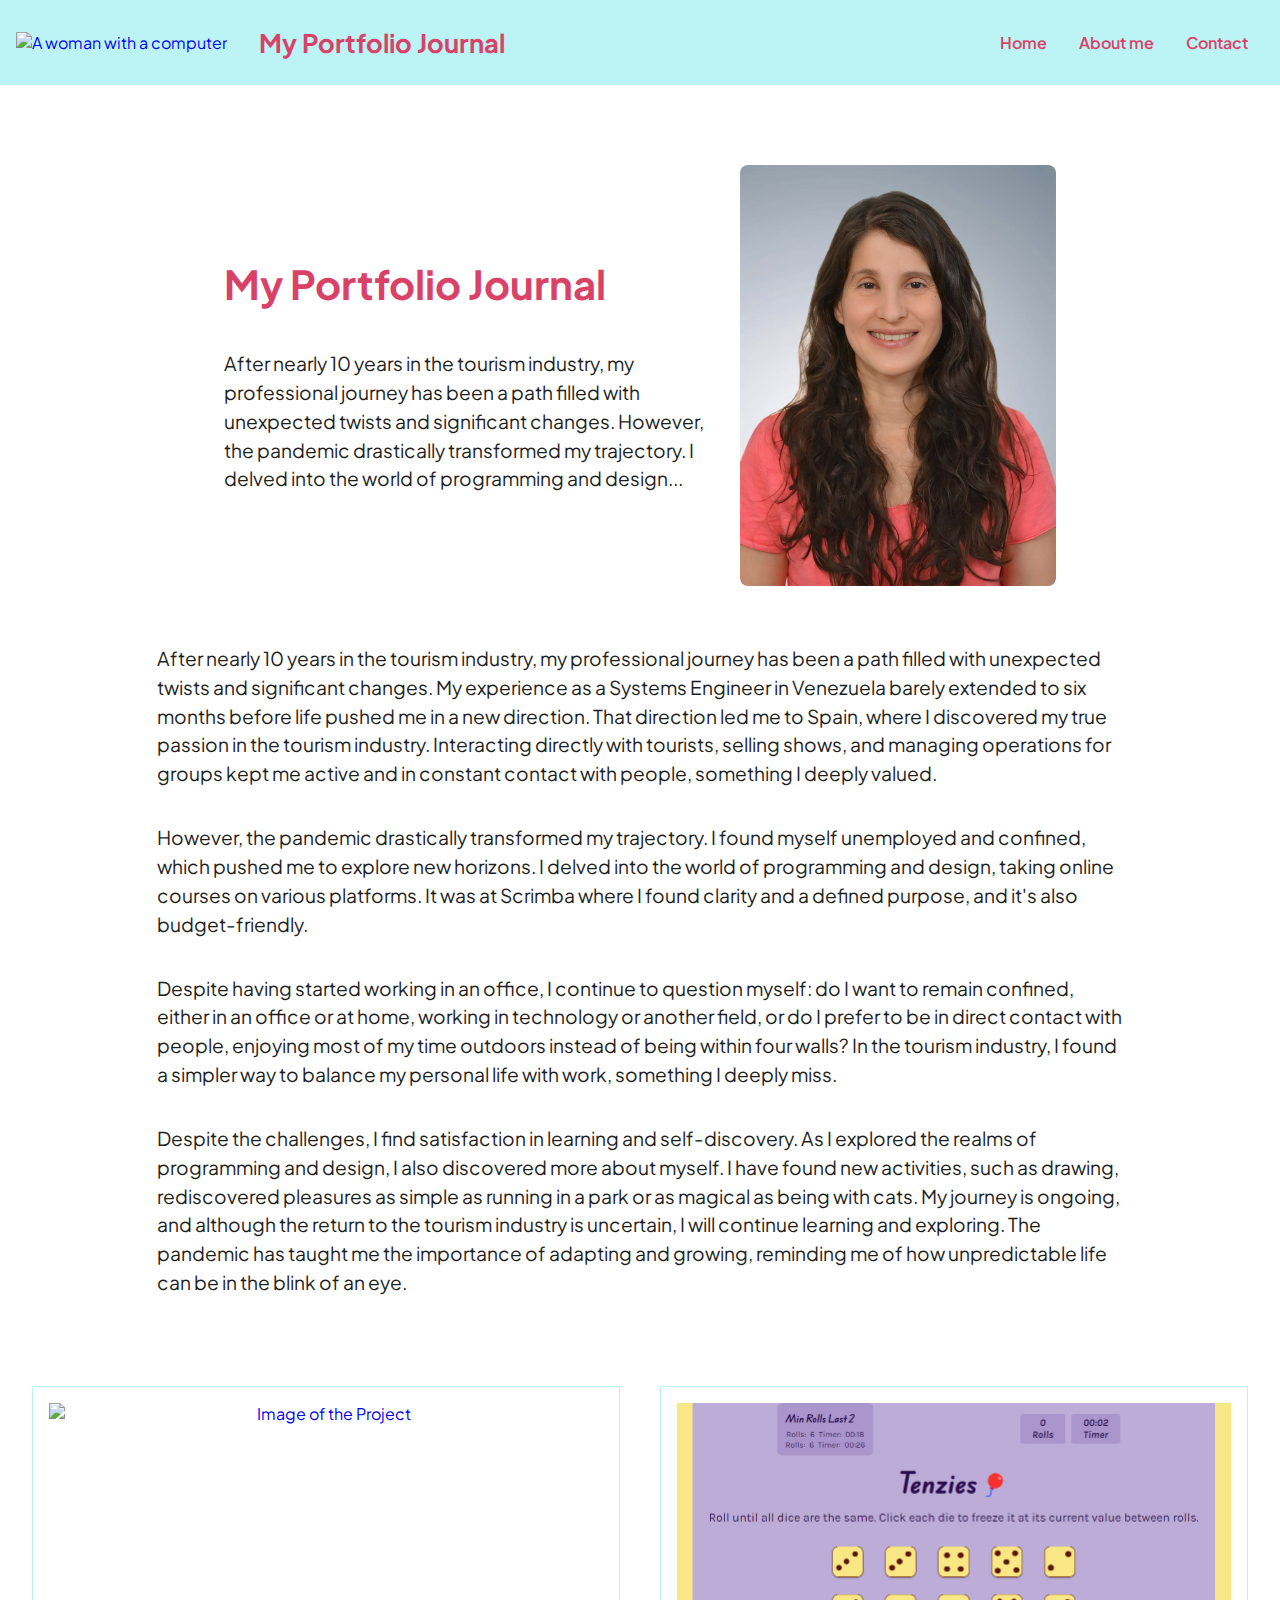
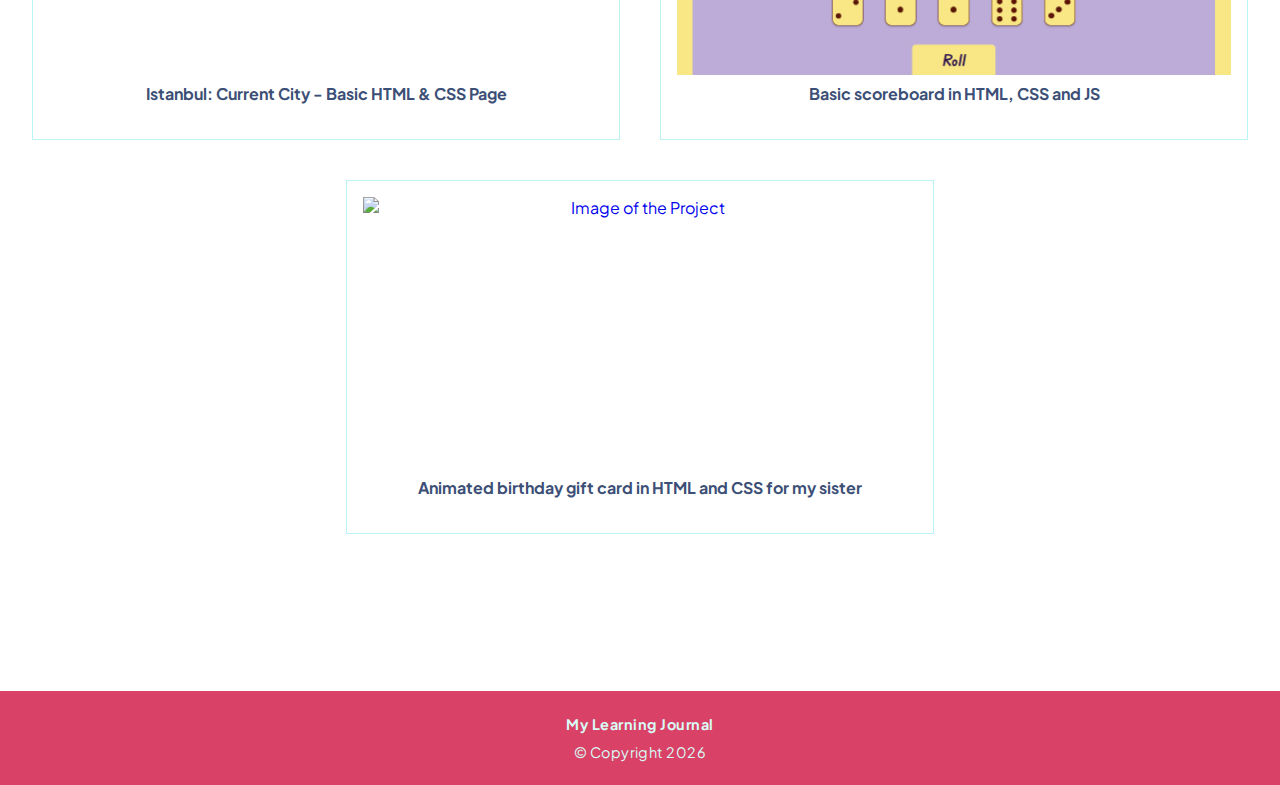
==== commit c756d7da: "update about" ====
--- a/about.html
+++ b/about.html
@@ -130,7 +130,7 @@
         </div>
         <div class="project-card">
           <a href="https://soccer-scoreboard-app.netlify.app">
-            <img src="../images/img-2.jpg" alt="Image of the Project" />
+            <img src="../images/img-10.jpg" alt="Image of the Project" />
             <p>Basic scoreboard in HTML, CSS and JS</p>
           </a>
         </div>
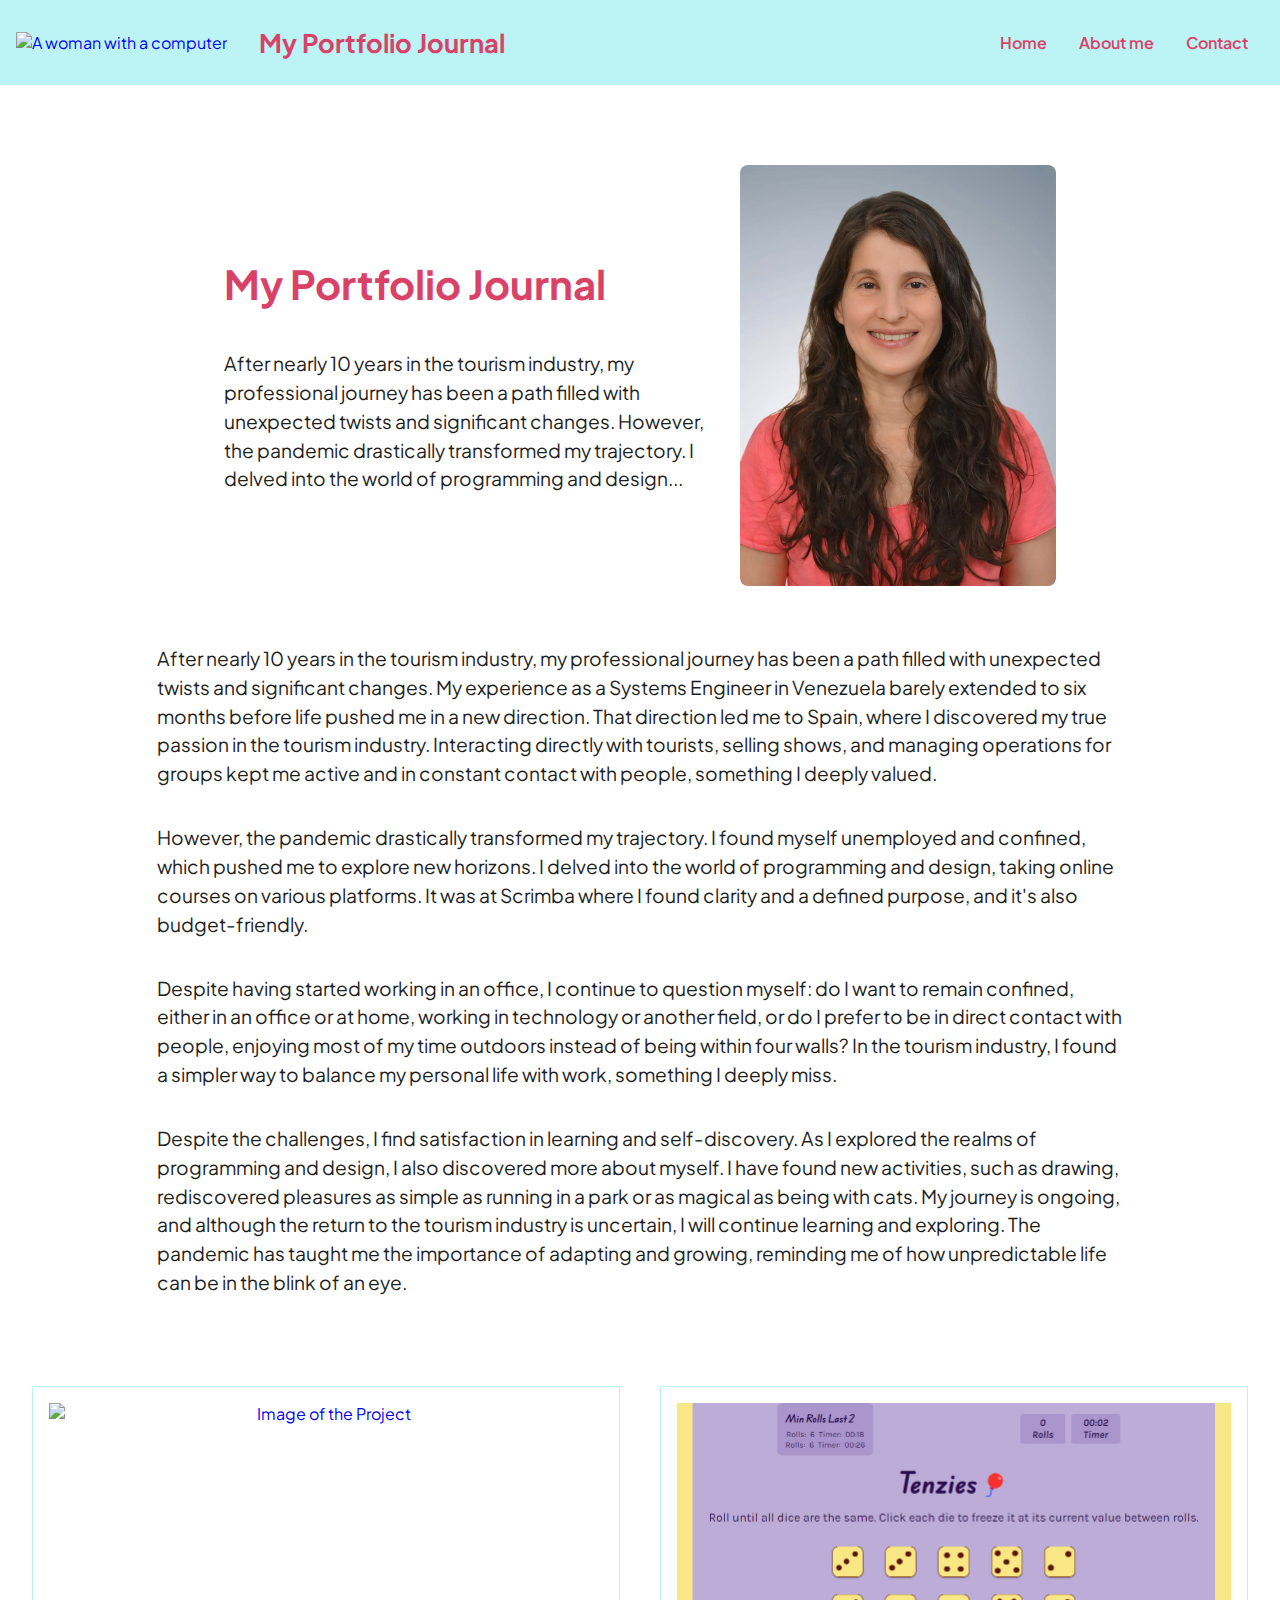
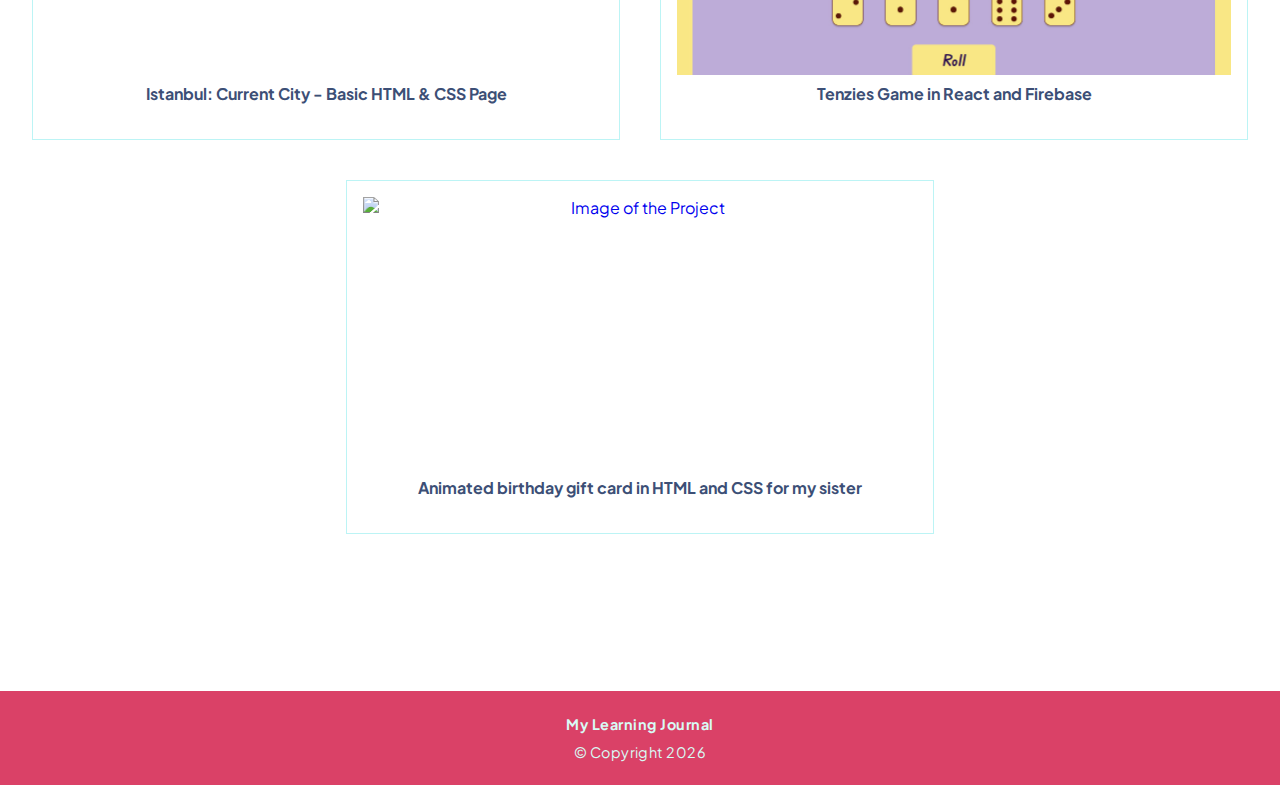
==== commit d12639c4: "Update about and index" ====
--- a/about.html
+++ b/about.html
@@ -129,9 +129,9 @@
           </a>
         </div>
         <div class="project-card">
-          <a href="https://soccer-scoreboard-app.netlify.app">
-            <img src="../images/img-10.jpg" alt="Image of the Project" />
-            <p>Basic scoreboard in HTML, CSS and JS</p>
+          <a href="https://tenzies-game-project.netlify.app/">
+            <img src="../images/img-2.jpg" alt="Image of the Project" />
+            <p>Tenzies Game in React and Firebase</p>
           </a>
         </div>
         <div class="project-card">
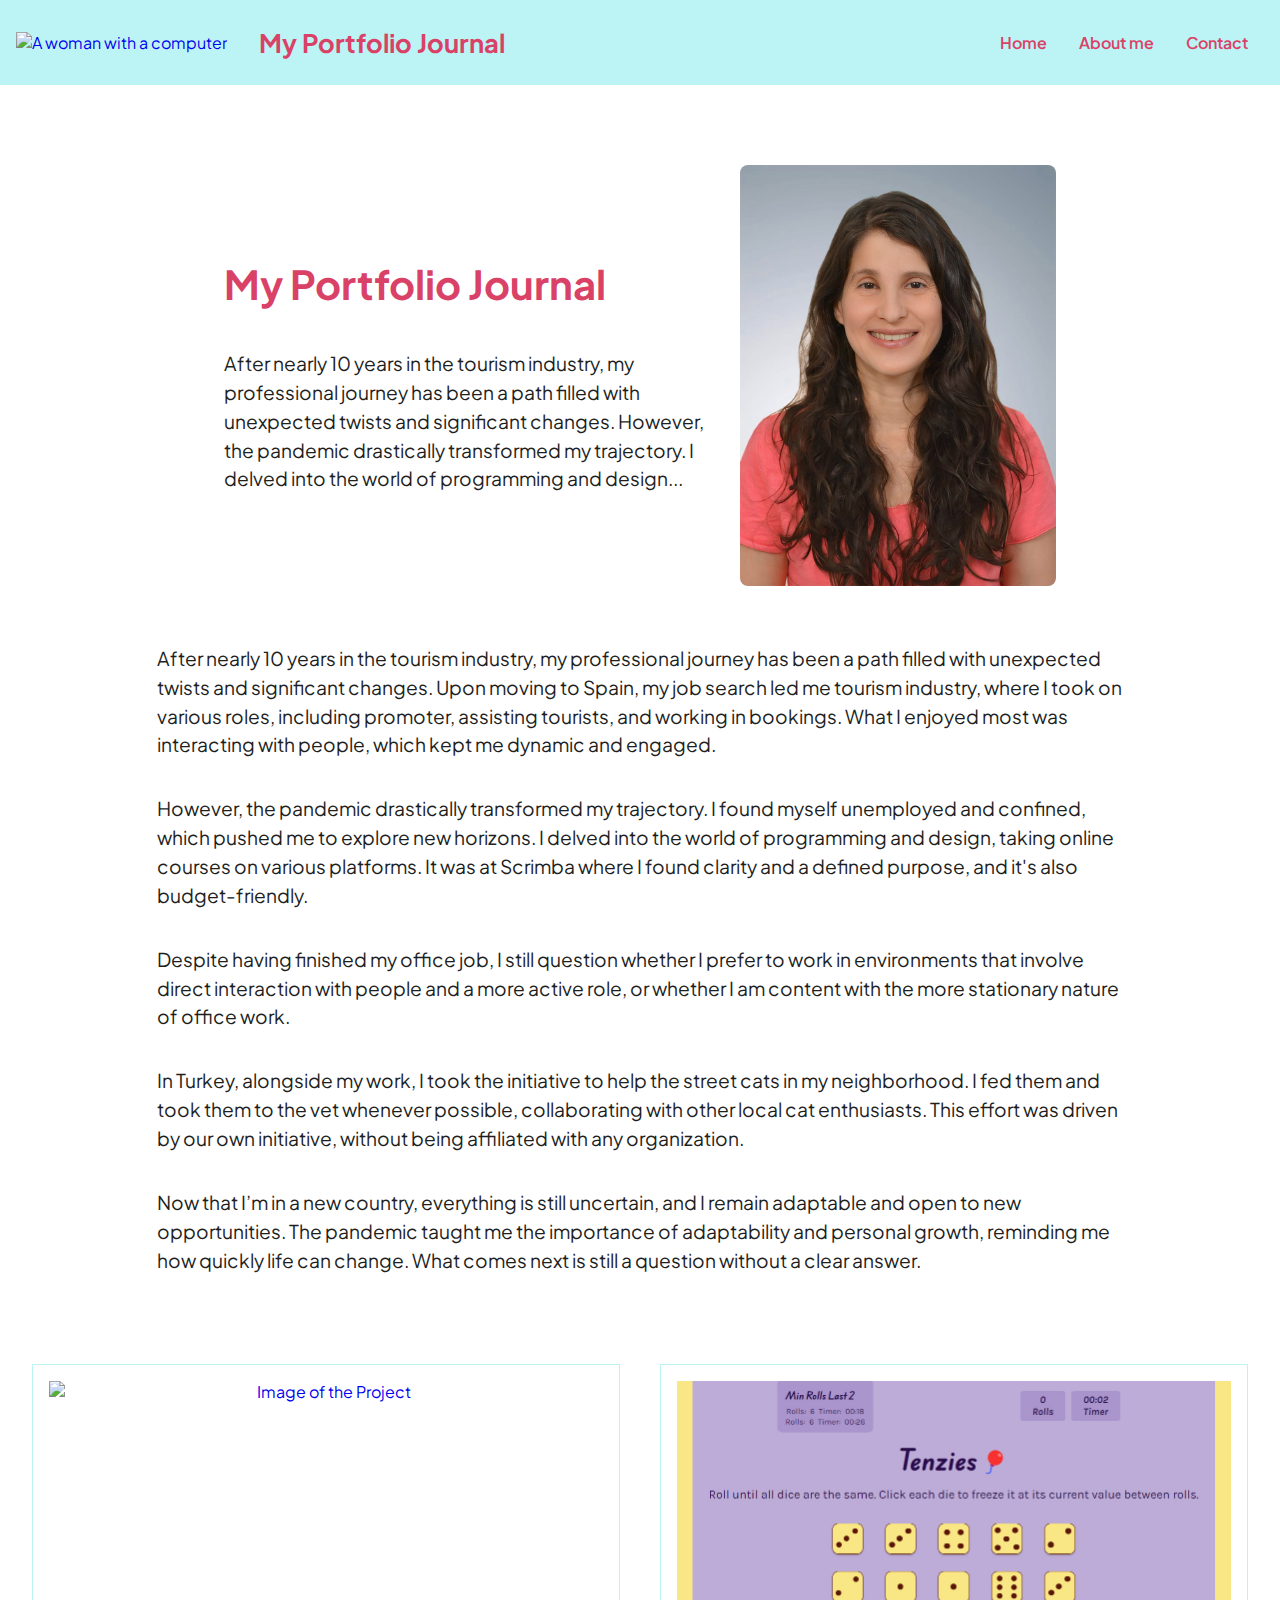
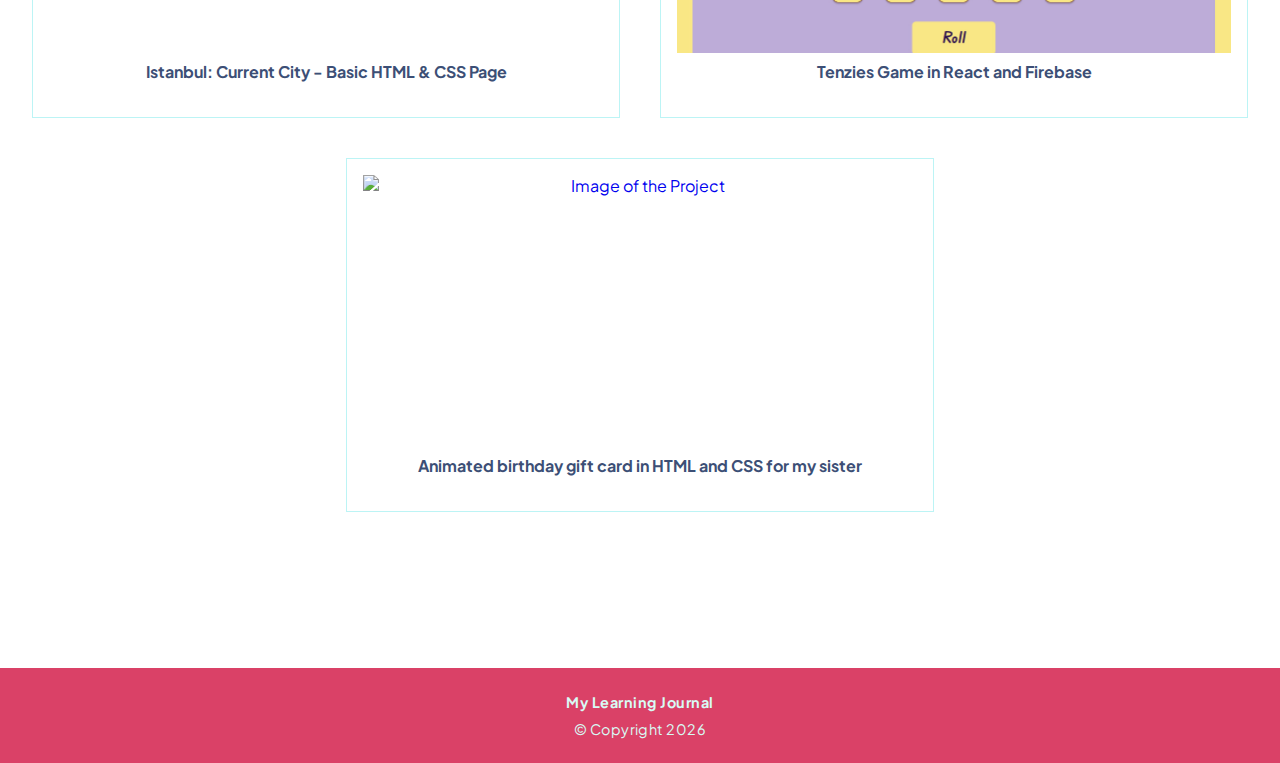
==== commit 7e5e38d6: "Update about html" ====
--- a/about.html
+++ b/about.html
@@ -84,12 +84,10 @@
         <p class="article-text">
           After nearly 10 years in the tourism industry, my professional journey
           has been a path filled with unexpected twists and significant changes.
-          My experience as a Systems Engineer in Venezuela barely extended to
-          six months before life pushed me in a new direction. That direction
-          led me to Spain, where I discovered my true passion in the tourism
-          industry. Interacting directly with tourists, selling shows, and
-          managing operations for groups kept me active and in constant contact
-          with people, something I deeply valued.
+          Upon moving to Spain, my job search led me tourism industry, where I
+          took on various roles, including promoter, assisting tourists, and
+          working in bookings. What I enjoyed most was interacting with people,
+          which kept me dynamic and engaged.
         </p>
         <p class="article-text">
           However, the pandemic drastically transformed my trajectory. I found
@@ -99,23 +97,24 @@
           clarity and a defined purpose, and it's also budget-friendly.
         </p>
         <p class="article-text">
-          Despite having started working in an office, I continue to question
-          myself: do I want to remain confined, either in an office or at home,
-          working in technology or another field, or do I prefer to be in direct
-          contact with people, enjoying most of my time outdoors instead of
-          being within four walls? In the tourism industry, I found a simpler
-          way to balance my personal life with work, something I deeply miss.
+          Despite having finished my office job, I still question whether I
+          prefer to work in environments that involve direct interaction with
+          people and a more active role, or whether I am content with the more
+          stationary nature of office work.
         </p>
         <p class="article-text">
-          Despite the challenges, I find satisfaction in learning and
-          self-discovery. As I explored the realms of programming and design, I
-          also discovered more about myself. I have found new activities, such
-          as drawing, rediscovered pleasures as simple as running in a park or
-          as magical as being with cats. My journey is ongoing, and although the
-          return to the tourism industry is uncertain, I will continue learning
-          and exploring. The pandemic has taught me the importance of adapting
-          and growing, reminding me of how unpredictable life can be in the
-          blink of an eye.
+          In Turkey, alongside my work, I took the initiative to help the street
+          cats in my neighborhood. I fed them and took them to the vet whenever
+          possible, collaborating with other local cat enthusiasts. This effort
+          was driven by our own initiative, without being affiliated with any
+          organization.
+        </p>
+        <p class="article-text">
+          Now that I’m in a new country, everything is still uncertain, and I
+          remain adaptable and open to new opportunities. The pandemic taught me
+          the importance of adaptability and personal growth, reminding me how
+          quickly life can change. What comes next is still a question without a
+          clear answer.
         </p>
       </div>
     </section>
